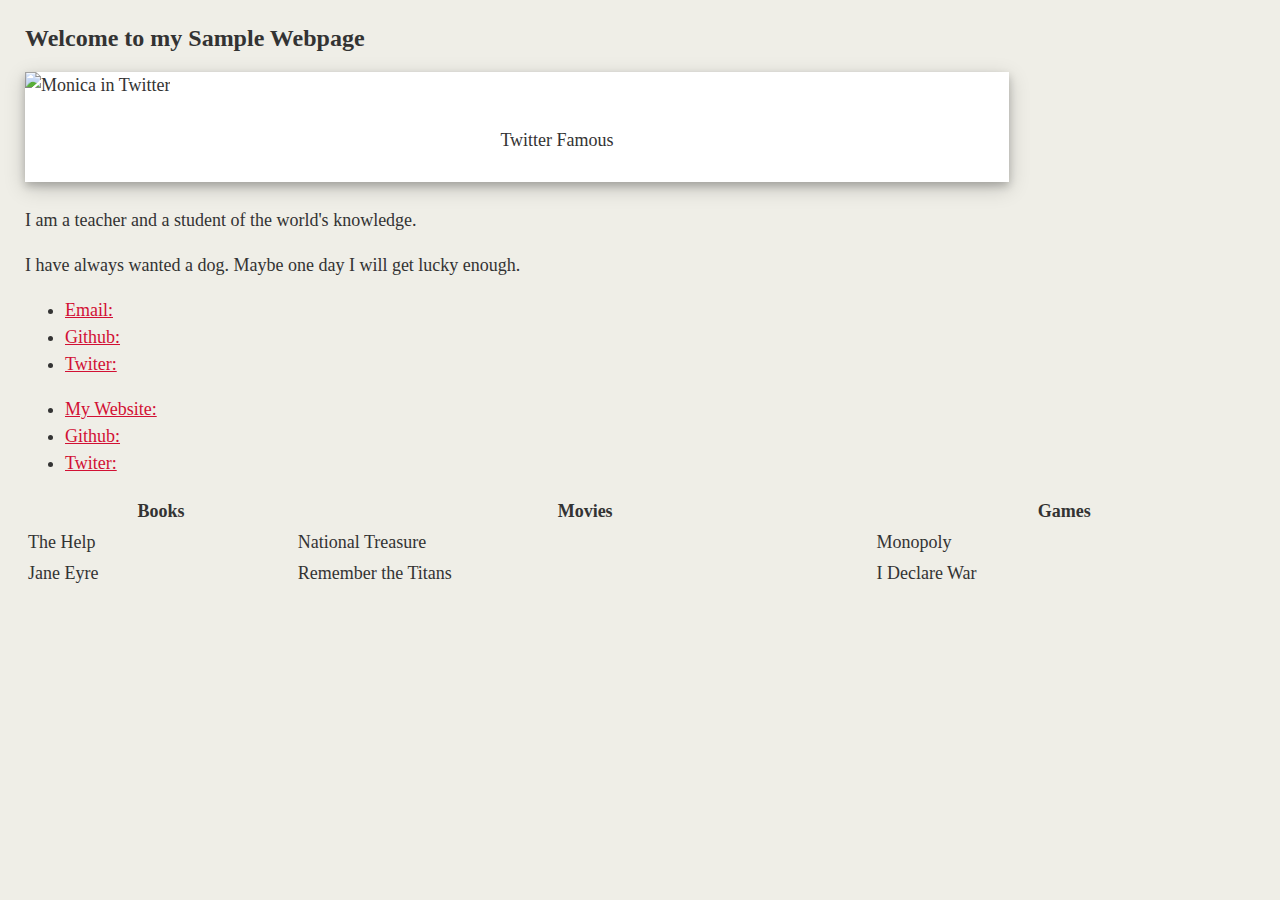
==== index.html @ 1e9dc33e "newnew" ====
<!DOCTYPE html>
<html lang="en-us">
<head>
  <meta charset="UTF-8">
  <title>Monica Jones</title>
  <link rel="stylesheet" type="text/css" href="style.css">
</head>

<body>

    <!DOCTYPE html>
    <html>
    <head>
    <style>
    body {margin:25px;}
    
    div.polaroid {
      width: 80%;
      background-color: white;
      box-shadow: 0 4px 8px 0 rgba(0, 0, 0, 0.2), 0 6px 20px 0 rgba(0, 0, 0, 0.19);
      margin-bottom: 25px;
    }
    
    div.container {
      text-align: center;
      padding: 10px 20px;
    }
    </style>
    </head>
    <body>
    
    <h2>Welcome to my Sample Webpage</h2>
    
    <div class="polaroid">
      <img src="https://pbs.twimg.com/profile_images/659689106755186688/XAIlrnPl_400x400.jpg" alt="Monica in Twitter" style="width:40%">
      <div class="container">
      <p>Twitter Famous</p>
      </div>
    </div>
   
    
    
    </body>
    </html>
    
    
<p> I am a teacher and a student of the world's knowledge.</p>

<p>I have always wanted a dog. Maybe one day I will get lucky enough.</p>


<ul>
    <li> <a href="monrjones@gmail.com" <target="_blank">Email:</a></li>
    <li> <a href="https://www.github.com/monrjones" <target="_blank">Github:</a></li>
    <li> <a href="https://www.twitter.com/missjonesworld" <target="_blank">Twiter:</a></li>
  </ul>
<ul>
  <li> <a href="https://monrjones.github.io/my-first.html" <target="_blank">My Website:</a></li>
    <li> <a href="Total Drivers By City Types.png" <target="_blank">Github:</a></li>
    <li> <a href="https://www.twitter.com/missjonesworld" <target="_blank">Twiter:</a></li>
  </ul>
  <table style="width:100%">
      <tr>
        <th>Books</th>
        <th>Movies</th> 
        <th>Games</th>
      </tr>
      <tr>
        <td>The Help</td>
        <td>National Treasure</td> 
        <td>Monopoly</td>
      </tr>
      <tr>
        <td>Jane Eyre</td>
        <td>Remember the Titans</td> 
        <td>I Declare War</td>
      </tr>
    </table>

</body>

</html>
---- style.css ----
/*
 First External CSS Stylesheet
 */

/* Styling for HTML elements */
body {
  padding: 0;
  margin: 0;
  font-family: Georgia, "Times New Roman", Times, serif;
  font-size: 18px;
  line-height: 150%;
  color: #333;
  background: #efeee7;
}

header {
  background: #333;
}

h1 {
  padding: 20px 0;
  margin: 0;
  margin-bottom: 20px;
  font-size: 28px;
  color: #eee;
  text-align: center;
}

h2 {
  font-size: 24px;
}

a {
  color: #d21034;
}

/* Selecting elements by class */
.container {
  width: 1024px;
  margin: 0 auto;
}

/* Selecting elements by ID */
#main-bio,
#contact-info,
#bio-image {
  float: left;
}

#figure {
  position: relative;
}

#bio-name {
  position: absolute;
  top: 150px;
  left: 30px;
}

#main-bio {
  width: 70%;
}

#contact-info {
  width: 30%;
}

#bio-image {
  width: 200px;
  height: 200px;
  margin-right: 20px;
}
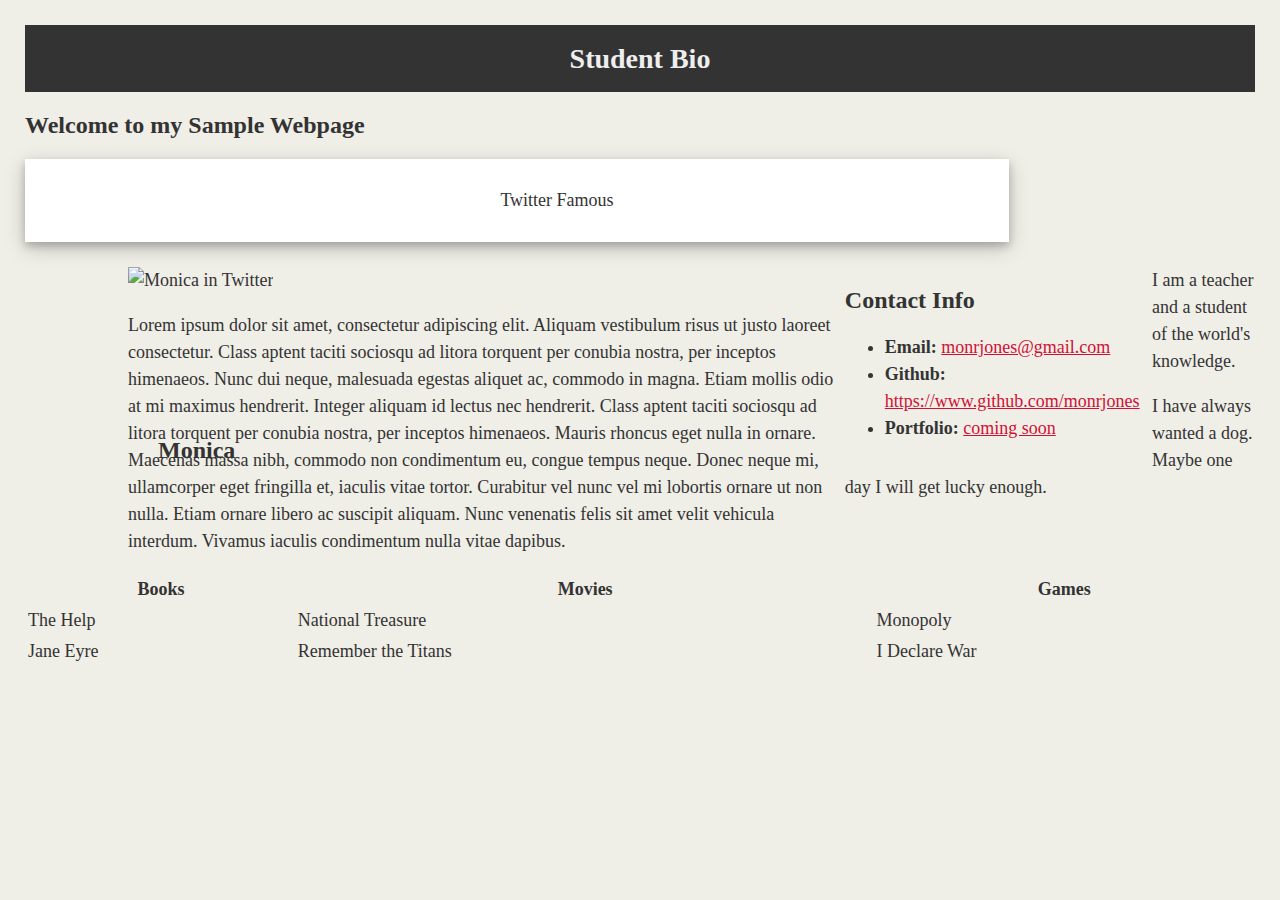
==== commit a42c927b: "last" ====
--- a/index.html
+++ b/index.html
@@ -4,6 +4,9 @@
   <meta charset="UTF-8">
   <title>Monica Jones</title>
   <link rel="stylesheet" type="text/css" href="style.css">
+  <header>
+      <h1>Student Bio</h1>
+    </header>
 </head>
 
 <body>
@@ -32,12 +35,33 @@
     <h2>Welcome to my Sample Webpage</h2>
     
     <div class="polaroid">
-      <img src="https://pbs.twimg.com/profile_images/659689106755186688/XAIlrnPl_400x400.jpg" alt="Monica in Twitter" style="width:40%">
+     
       <div class="container">
       <p>Twitter Famous</p>
       </div>
     </div>
    
+
+   
+    
+      <main class="container">
+        <section id="main-bio">
+          <section id="figure">
+            <h2 id="bio-name">Monica</h2>
+            <img id=https://pbs.twimg.com/profile_images/659689106755186688/XAIlrnPl_400x400.jpg" alt="Monica in Twitter" style="width:40%">
+          </section>
+          <p>Lorem ipsum dolor sit amet, consectetur adipiscing elit. Aliquam vestibulum risus ut justo laoreet consectetur. Class aptent taciti sociosqu ad litora torquent per conubia nostra, per inceptos himenaeos. Nunc dui neque, malesuada egestas aliquet ac, commodo in magna. Etiam mollis odio at mi maximus hendrerit. Integer aliquam id lectus nec hendrerit. Class aptent taciti sociosqu ad litora torquent per conubia nostra, per inceptos himenaeos. Mauris rhoncus eget nulla in ornare. Maecenas massa nibh, commodo non condimentum eu, congue tempus neque. Donec neque mi, ullamcorper eget fringilla et, iaculis vitae tortor. Curabitur vel nunc vel mi lobortis ornare ut non nulla. Etiam ornare libero ac suscipit aliquam. Nunc venenatis felis sit amet velit vehicula interdum. Vivamus iaculis condimentum nulla vitae dapibus.</p>
+        </section>
+    
+        <aside id="contact-info">
+          <h2>Contact Info</h2>
+          <ul>
+            <li><strong>Email:</strong> <a href="#">monrjones@gmail.com</a></li>
+            <li><strong>Github:</strong> <a href="#">https://www.github.com/monrjones</a></li>
+            <li><strong>Portfolio:</strong> <a href="#">coming soon</a></li>
+          </ul>
+        </aside>
+      </main>
     
     
     </body>
@@ -49,16 +73,7 @@
 <p>I have always wanted a dog. Maybe one day I will get lucky enough.</p>
 
 
-<ul>
-    <li> <a href="monrjones@gmail.com" <target="_blank">Email:</a></li>
-    <li> <a href="https://www.github.com/monrjones" <target="_blank">Github:</a></li>
-    <li> <a href="https://www.twitter.com/missjonesworld" <target="_blank">Twiter:</a></li>
-  </ul>
-<ul>
-  <li> <a href="https://monrjones.github.io/my-first.html" <target="_blank">My Website:</a></li>
-    <li> <a href="Total Drivers By City Types.png" <target="_blank">Github:</a></li>
-    <li> <a href="https://www.twitter.com/missjonesworld" <target="_blank">Twiter:</a></li>
-  </ul>
+
   <table style="width:100%">
       <tr>
         <th>Books</th>
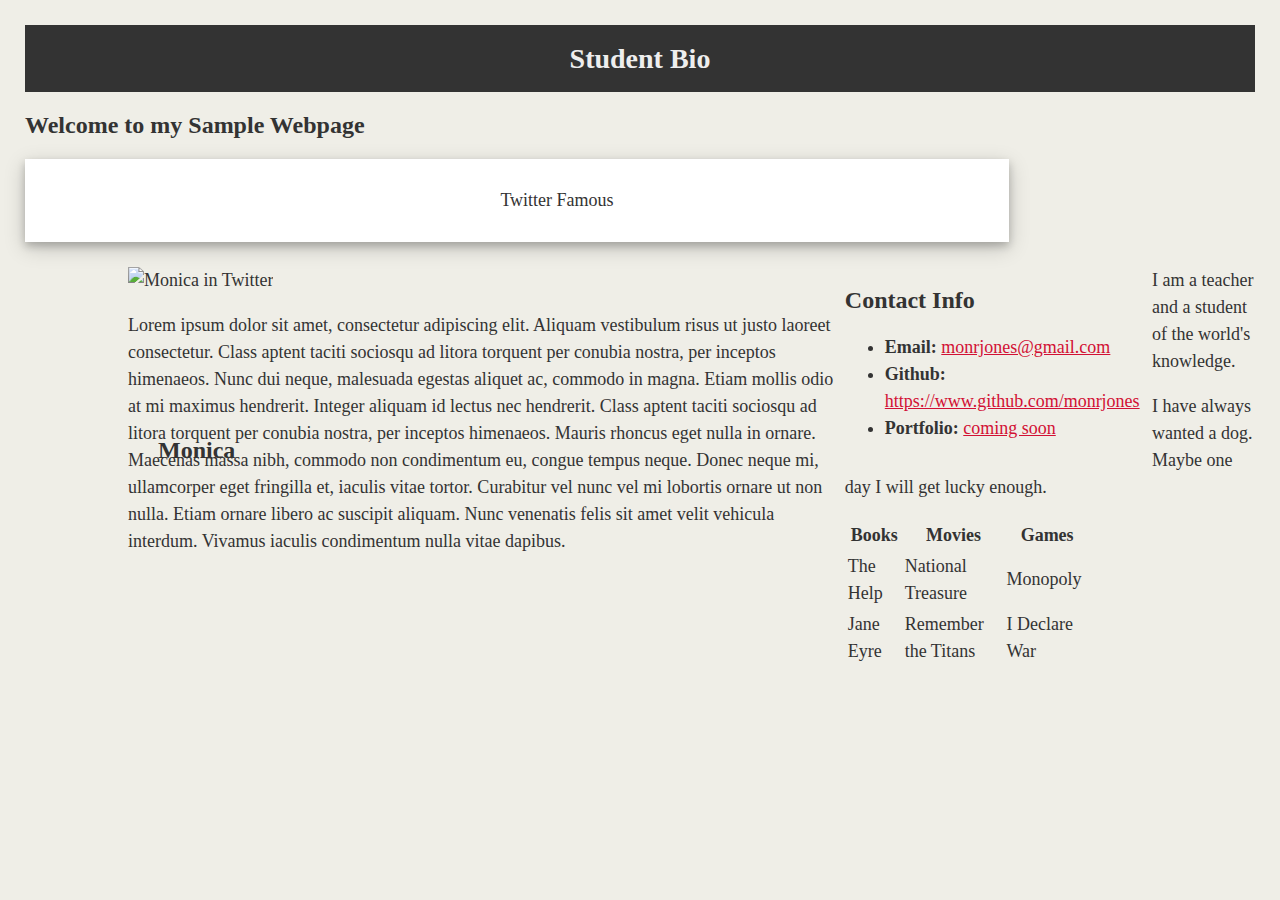
==== commit cb111175: "justkidding" ====
--- a/index.html
+++ b/index.html
@@ -74,7 +74,7 @@
 
 
 
-  <table style="width:100%">
+  <table style="width:20%">
       <tr>
         <th>Books</th>
         <th>Movies</th> 
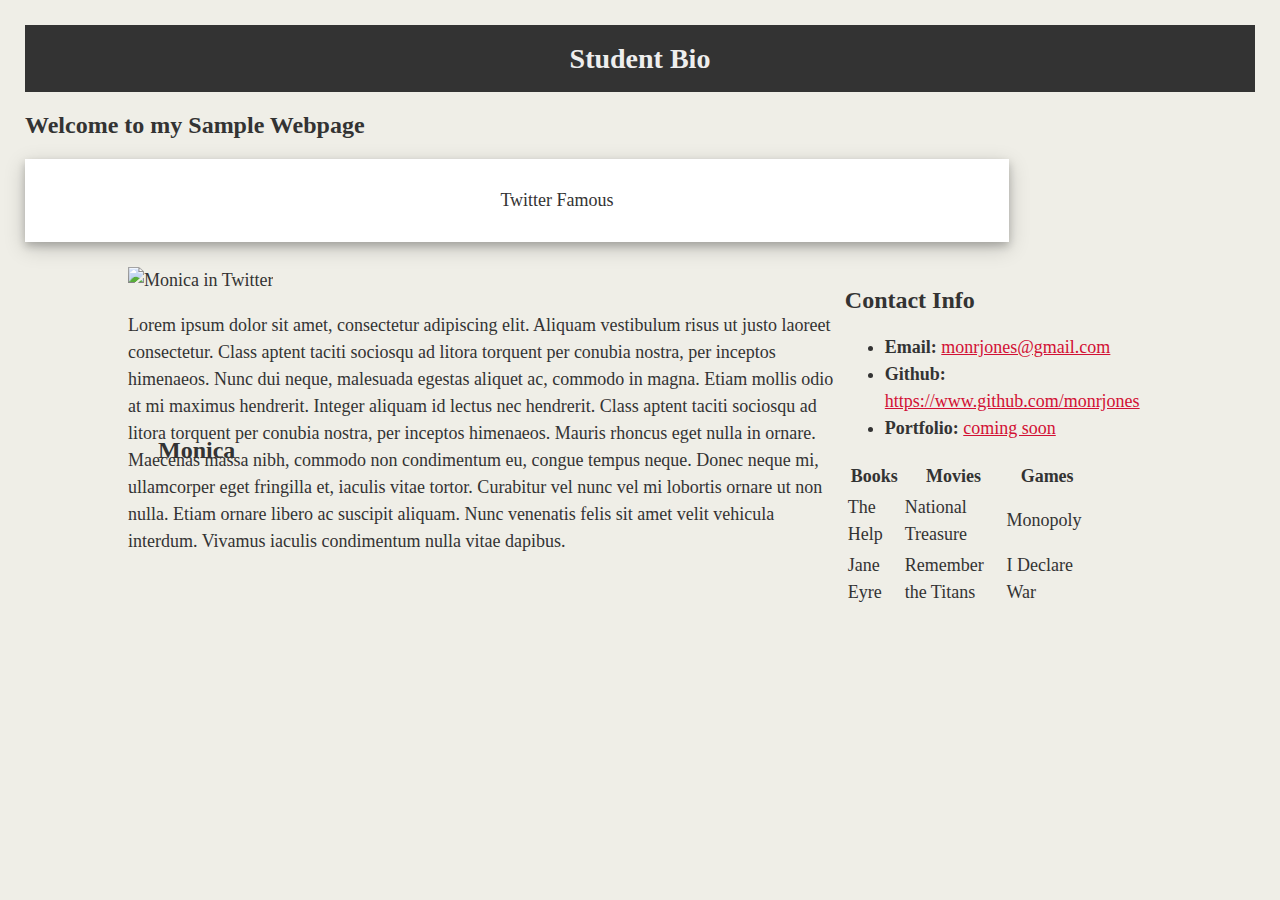
==== commit 1d4cf7a4: "okimdone" ====
--- a/index.html
+++ b/index.html
@@ -48,7 +48,7 @@
         <section id="main-bio">
           <section id="figure">
             <h2 id="bio-name">Monica</h2>
-            <img id=https://pbs.twimg.com/profile_images/659689106755186688/XAIlrnPl_400x400.jpg" alt="Monica in Twitter" style="width:40%">
+            <img id"bio-image" src ="https://pbs.twimg.com/profile_images/659689106755186688/XAIlrnPl_400x400.jpg" alt="Monica in Twitter" style="width:40%">
           </section>
           <p>Lorem ipsum dolor sit amet, consectetur adipiscing elit. Aliquam vestibulum risus ut justo laoreet consectetur. Class aptent taciti sociosqu ad litora torquent per conubia nostra, per inceptos himenaeos. Nunc dui neque, malesuada egestas aliquet ac, commodo in magna. Etiam mollis odio at mi maximus hendrerit. Integer aliquam id lectus nec hendrerit. Class aptent taciti sociosqu ad litora torquent per conubia nostra, per inceptos himenaeos. Mauris rhoncus eget nulla in ornare. Maecenas massa nibh, commodo non condimentum eu, congue tempus neque. Donec neque mi, ullamcorper eget fringilla et, iaculis vitae tortor. Curabitur vel nunc vel mi lobortis ornare ut non nulla. Etiam ornare libero ac suscipit aliquam. Nunc venenatis felis sit amet velit vehicula interdum. Vivamus iaculis condimentum nulla vitae dapibus.</p>
         </section>
@@ -67,10 +67,7 @@
     </body>
     </html>
     
-    
-<p> I am a teacher and a student of the world's knowledge.</p>
 
-<p>I have always wanted a dog. Maybe one day I will get lucky enough.</p>
 
 
 
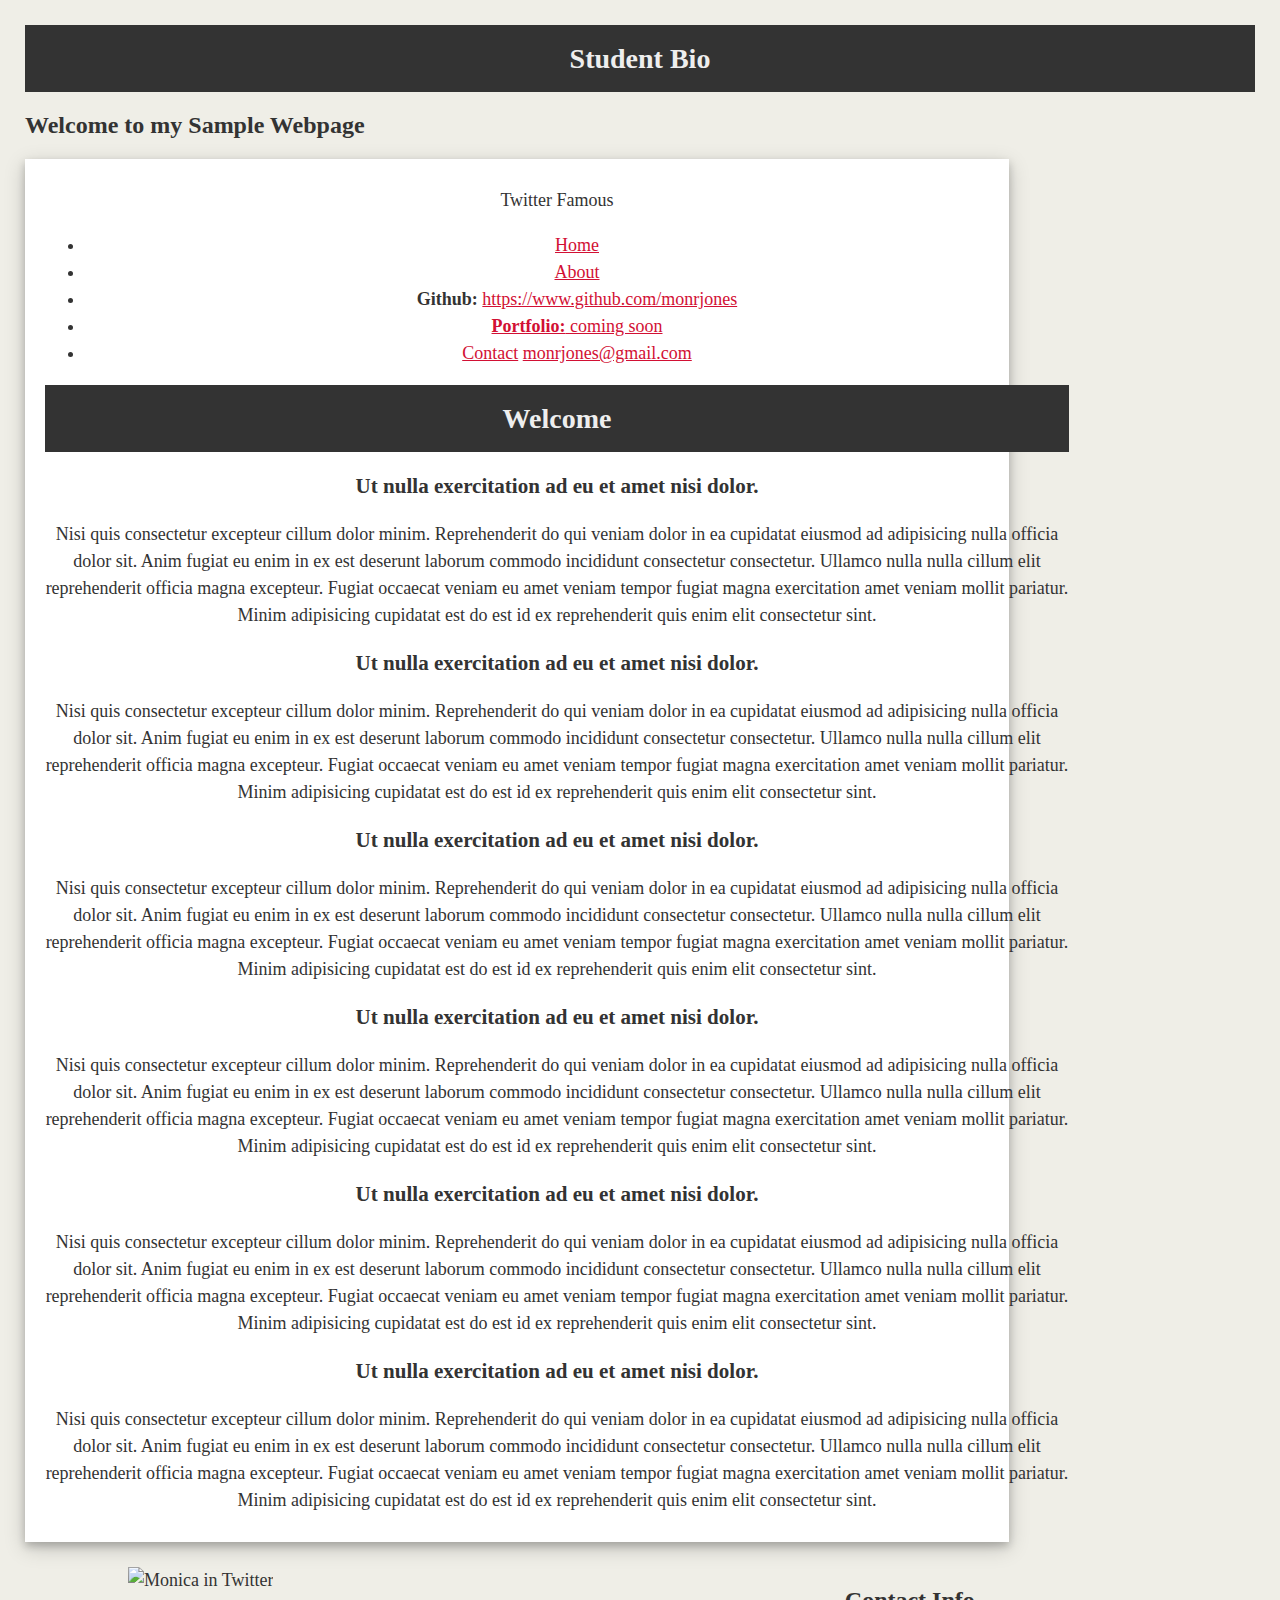
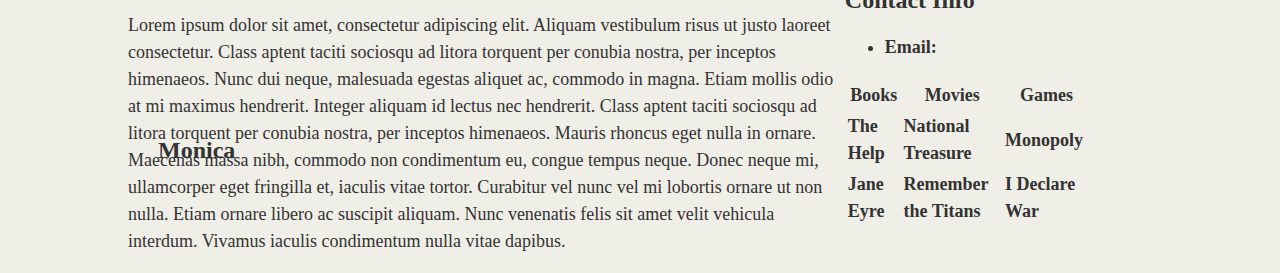
==== commit fb255710: "class" ====
--- a/index.html
+++ b/index.html
@@ -38,6 +38,75 @@
      
       <div class="container">
       <p>Twitter Famous</p>
+
+
+
+      <nav class="navbar">
+        <ul>
+          <li>
+            <a href="#">Home</a>
+          </li>
+          <li>
+            <a href="#">About</a>
+          </li>
+          <li><strong>Github:</strong> <a href="#">https://www.github.com/monrjones</a></li>
+          <li>
+            <a href="#"><strong>Portfolio:</strong> <a href="#">coming soon</a></li>
+          </li>
+          <li>
+            <a href="#">Contact</a></strong> <a href="#">monrjones@gmail.com</a></li>
+          </li>
+        </ul>
+      </nav>
+      <header class="header">
+        <h1>Welcome</h1>
+      </header>
+      <main>
+        <section class="posts">
+          <article class="post">
+            <h3>Ut nulla exercitation ad eu et amet nisi dolor.</h3>
+            <p>Nisi quis consectetur excepteur cillum dolor minim. Reprehenderit do qui veniam dolor in ea cupidatat eiusmod ad adipisicing nulla officia dolor sit. Anim fugiat eu enim in ex est deserunt laborum commodo incididunt consectetur consectetur.
+              Ullamco nulla nulla cillum elit reprehenderit officia magna excepteur. Fugiat occaecat veniam eu amet veniam tempor fugiat magna exercitation amet veniam mollit pariatur. Minim adipisicing cupidatat est do est id ex reprehenderit quis enim
+              elit consectetur sint.
+            </p>
+          </article>
+          <article class="post">
+            <h3>Ut nulla exercitation ad eu et amet nisi dolor.</h3>
+            <p>Nisi quis consectetur excepteur cillum dolor minim. Reprehenderit do qui veniam dolor in ea cupidatat eiusmod ad adipisicing nulla officia dolor sit. Anim fugiat eu enim in ex est deserunt laborum commodo incididunt consectetur consectetur.
+              Ullamco nulla nulla cillum elit reprehenderit officia magna excepteur. Fugiat occaecat veniam eu amet veniam tempor fugiat magna exercitation amet veniam mollit pariatur. Minim adipisicing cupidatat est do est id ex reprehenderit quis enim
+              elit consectetur sint.
+            </p>
+          </article>
+          <article class="post">
+            <h3>Ut nulla exercitation ad eu et amet nisi dolor.</h3>
+            <p>Nisi quis consectetur excepteur cillum dolor minim. Reprehenderit do qui veniam dolor in ea cupidatat eiusmod ad adipisicing nulla officia dolor sit. Anim fugiat eu enim in ex est deserunt laborum commodo incididunt consectetur consectetur.
+              Ullamco nulla nulla cillum elit reprehenderit officia magna excepteur. Fugiat occaecat veniam eu amet veniam tempor fugiat magna exercitation amet veniam mollit pariatur. Minim adipisicing cupidatat est do est id ex reprehenderit quis enim
+              elit consectetur sint.
+            </p>
+          </article>
+          <article class="post">
+            <h3>Ut nulla exercitation ad eu et amet nisi dolor.</h3>
+            <p>Nisi quis consectetur excepteur cillum dolor minim. Reprehenderit do qui veniam dolor in ea cupidatat eiusmod ad adipisicing nulla officia dolor sit. Anim fugiat eu enim in ex est deserunt laborum commodo incididunt consectetur consectetur.
+              Ullamco nulla nulla cillum elit reprehenderit officia magna excepteur. Fugiat occaecat veniam eu amet veniam tempor fugiat magna exercitation amet veniam mollit pariatur. Minim adipisicing cupidatat est do est id ex reprehenderit quis enim
+              elit consectetur sint.
+            </p>
+          </article>
+          <article class="post">
+            <h3>Ut nulla exercitation ad eu et amet nisi dolor.</h3>
+            <p>Nisi quis consectetur excepteur cillum dolor minim. Reprehenderit do qui veniam dolor in ea cupidatat eiusmod ad adipisicing nulla officia dolor sit. Anim fugiat eu enim in ex est deserunt laborum commodo incididunt consectetur consectetur.
+              Ullamco nulla nulla cillum elit reprehenderit officia magna excepteur. Fugiat occaecat veniam eu amet veniam tempor fugiat magna exercitation amet veniam mollit pariatur. Minim adipisicing cupidatat est do est id ex reprehenderit quis enim
+              elit consectetur sint.
+            </p>
+          </article>
+          <article class="post">
+            <h3>Ut nulla exercitation ad eu et amet nisi dolor.</h3>
+            <p>Nisi quis consectetur excepteur cillum dolor minim. Reprehenderit do qui veniam dolor in ea cupidatat eiusmod ad adipisicing nulla officia dolor sit. Anim fugiat eu enim in ex est deserunt laborum commodo incididunt consectetur consectetur.
+              Ullamco nulla nulla cillum elit reprehenderit officia magna excepteur. Fugiat occaecat veniam eu amet veniam tempor fugiat magna exercitation amet veniam mollit pariatur. Minim adipisicing cupidatat est do est id ex reprehenderit quis enim
+              elit consectetur sint.
+            </p>
+          </article>
+        </section>
+      </main>
       </div>
     </div>
    
@@ -56,9 +125,9 @@
         <aside id="contact-info">
           <h2>Contact Info</h2>
           <ul>
-            <li><strong>Email:</strong> <a href="#">monrjones@gmail.com</a></li>
-            <li><strong>Github:</strong> <a href="#">https://www.github.com/monrjones</a></li>
-            <li><strong>Portfolio:</strong> <a href="#">coming soon</a></li>
+            <li><strong>Email:
+           
+        
           </ul>
         </aside>
       </main>
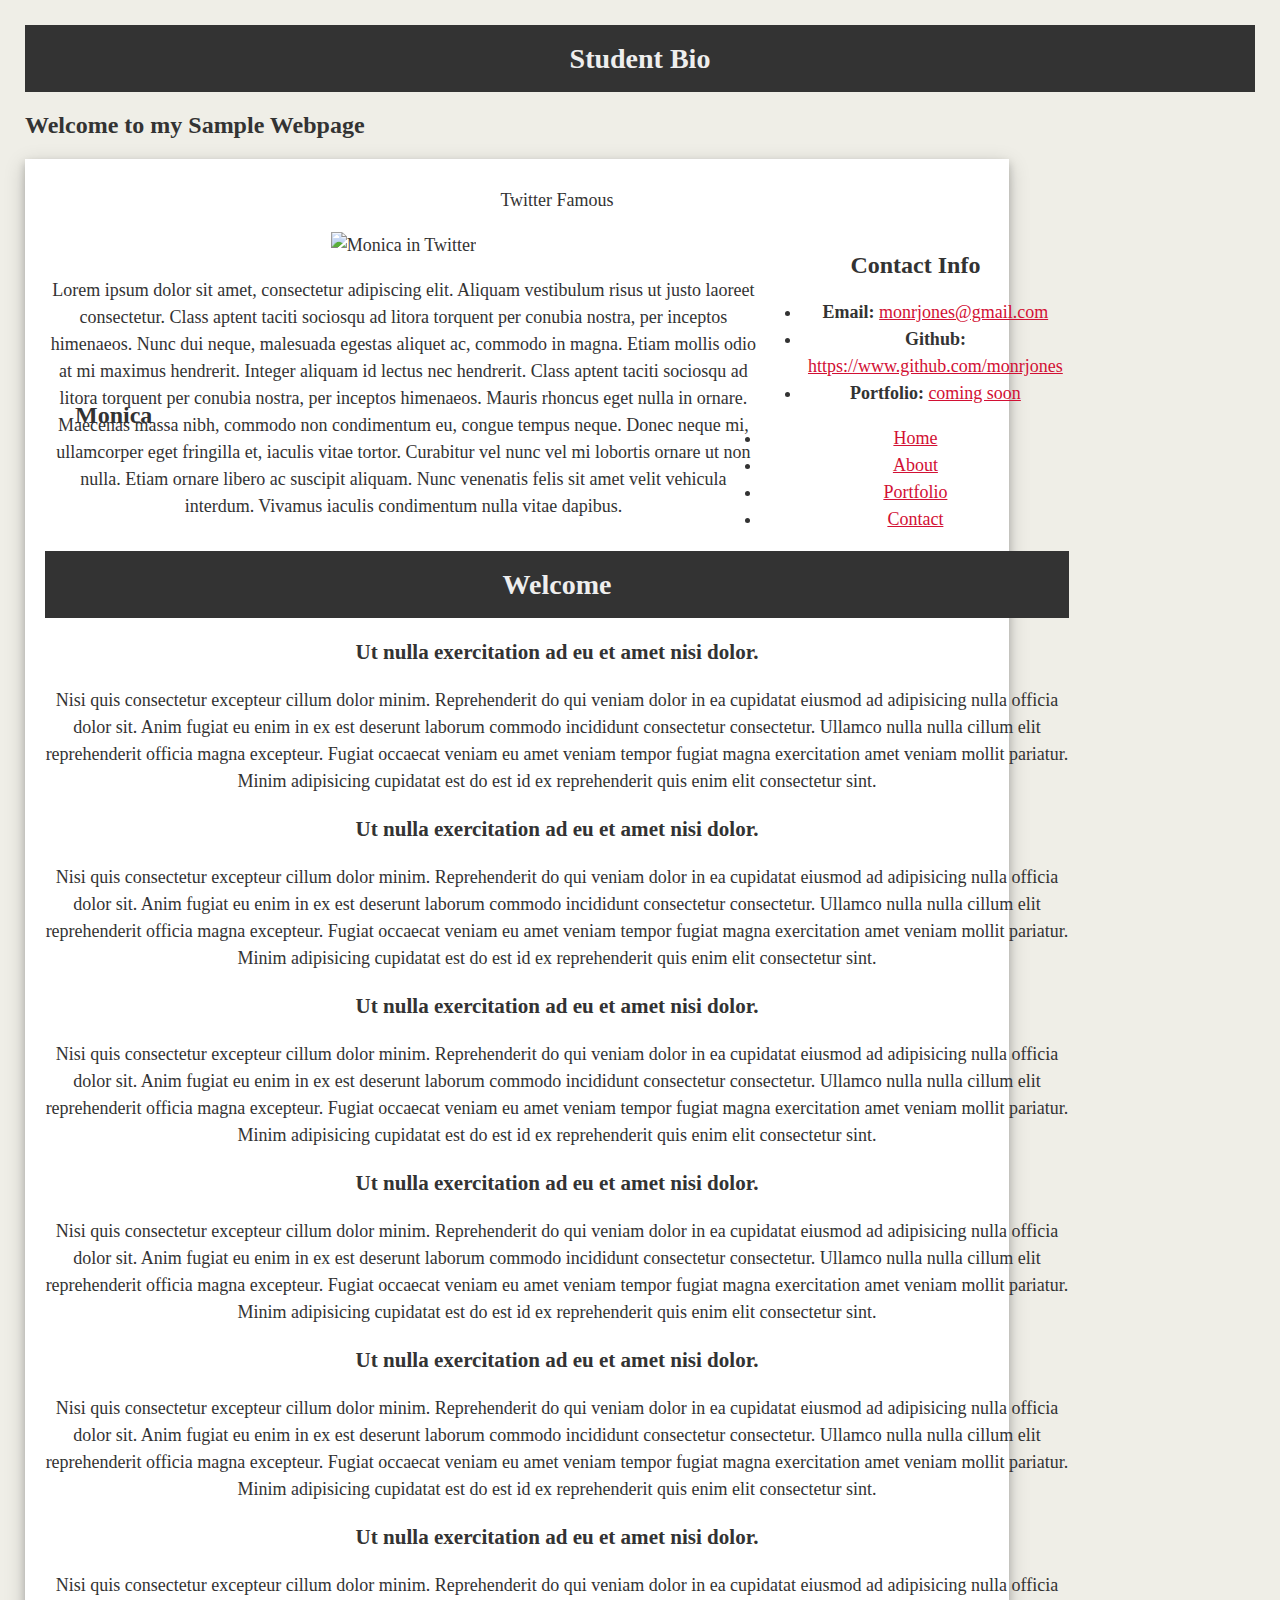
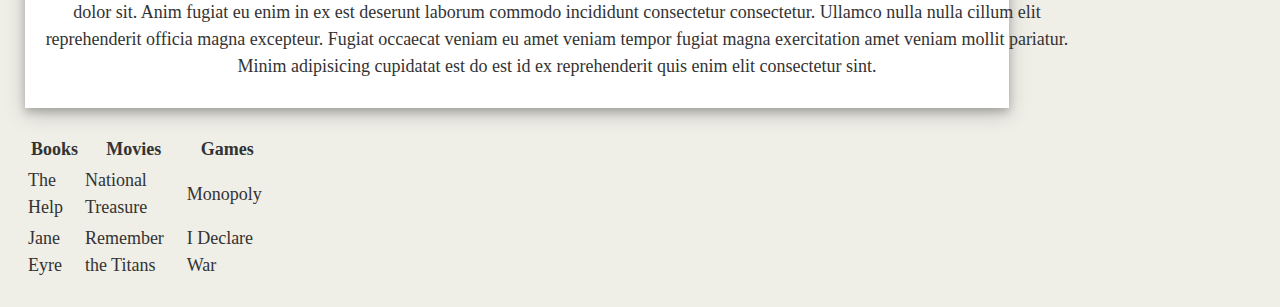
==== commit 0043b8c0: "today" ====
--- a/index.html
+++ b/index.html
@@ -39,80 +39,6 @@
       <div class="container">
       <p>Twitter Famous</p>
 
-
-
-      <nav class="navbar">
-        <ul>
-          <li>
-            <a href="#">Home</a>
-          </li>
-          <li>
-            <a href="#">About</a>
-          </li>
-          <li><strong>Github:</strong> <a href="#">https://www.github.com/monrjones</a></li>
-          <li>
-            <a href="#"><strong>Portfolio:</strong> <a href="#">coming soon</a></li>
-          </li>
-          <li>
-            <a href="#">Contact</a></strong> <a href="#">monrjones@gmail.com</a></li>
-          </li>
-        </ul>
-      </nav>
-      <header class="header">
-        <h1>Welcome</h1>
-      </header>
-      <main>
-        <section class="posts">
-          <article class="post">
-            <h3>Ut nulla exercitation ad eu et amet nisi dolor.</h3>
-            <p>Nisi quis consectetur excepteur cillum dolor minim. Reprehenderit do qui veniam dolor in ea cupidatat eiusmod ad adipisicing nulla officia dolor sit. Anim fugiat eu enim in ex est deserunt laborum commodo incididunt consectetur consectetur.
-              Ullamco nulla nulla cillum elit reprehenderit officia magna excepteur. Fugiat occaecat veniam eu amet veniam tempor fugiat magna exercitation amet veniam mollit pariatur. Minim adipisicing cupidatat est do est id ex reprehenderit quis enim
-              elit consectetur sint.
-            </p>
-          </article>
-          <article class="post">
-            <h3>Ut nulla exercitation ad eu et amet nisi dolor.</h3>
-            <p>Nisi quis consectetur excepteur cillum dolor minim. Reprehenderit do qui veniam dolor in ea cupidatat eiusmod ad adipisicing nulla officia dolor sit. Anim fugiat eu enim in ex est deserunt laborum commodo incididunt consectetur consectetur.
-              Ullamco nulla nulla cillum elit reprehenderit officia magna excepteur. Fugiat occaecat veniam eu amet veniam tempor fugiat magna exercitation amet veniam mollit pariatur. Minim adipisicing cupidatat est do est id ex reprehenderit quis enim
-              elit consectetur sint.
-            </p>
-          </article>
-          <article class="post">
-            <h3>Ut nulla exercitation ad eu et amet nisi dolor.</h3>
-            <p>Nisi quis consectetur excepteur cillum dolor minim. Reprehenderit do qui veniam dolor in ea cupidatat eiusmod ad adipisicing nulla officia dolor sit. Anim fugiat eu enim in ex est deserunt laborum commodo incididunt consectetur consectetur.
-              Ullamco nulla nulla cillum elit reprehenderit officia magna excepteur. Fugiat occaecat veniam eu amet veniam tempor fugiat magna exercitation amet veniam mollit pariatur. Minim adipisicing cupidatat est do est id ex reprehenderit quis enim
-              elit consectetur sint.
-            </p>
-          </article>
-          <article class="post">
-            <h3>Ut nulla exercitation ad eu et amet nisi dolor.</h3>
-            <p>Nisi quis consectetur excepteur cillum dolor minim. Reprehenderit do qui veniam dolor in ea cupidatat eiusmod ad adipisicing nulla officia dolor sit. Anim fugiat eu enim in ex est deserunt laborum commodo incididunt consectetur consectetur.
-              Ullamco nulla nulla cillum elit reprehenderit officia magna excepteur. Fugiat occaecat veniam eu amet veniam tempor fugiat magna exercitation amet veniam mollit pariatur. Minim adipisicing cupidatat est do est id ex reprehenderit quis enim
-              elit consectetur sint.
-            </p>
-          </article>
-          <article class="post">
-            <h3>Ut nulla exercitation ad eu et amet nisi dolor.</h3>
-            <p>Nisi quis consectetur excepteur cillum dolor minim. Reprehenderit do qui veniam dolor in ea cupidatat eiusmod ad adipisicing nulla officia dolor sit. Anim fugiat eu enim in ex est deserunt laborum commodo incididunt consectetur consectetur.
-              Ullamco nulla nulla cillum elit reprehenderit officia magna excepteur. Fugiat occaecat veniam eu amet veniam tempor fugiat magna exercitation amet veniam mollit pariatur. Minim adipisicing cupidatat est do est id ex reprehenderit quis enim
-              elit consectetur sint.
-            </p>
-          </article>
-          <article class="post">
-            <h3>Ut nulla exercitation ad eu et amet nisi dolor.</h3>
-            <p>Nisi quis consectetur excepteur cillum dolor minim. Reprehenderit do qui veniam dolor in ea cupidatat eiusmod ad adipisicing nulla officia dolor sit. Anim fugiat eu enim in ex est deserunt laborum commodo incididunt consectetur consectetur.
-              Ullamco nulla nulla cillum elit reprehenderit officia magna excepteur. Fugiat occaecat veniam eu amet veniam tempor fugiat magna exercitation amet veniam mollit pariatur. Minim adipisicing cupidatat est do est id ex reprehenderit quis enim
-              elit consectetur sint.
-            </p>
-          </article>
-        </section>
-      </main>
-      </div>
-    </div>
-   
-
-   
-    
       <main class="container">
         <section id="main-bio">
           <section id="figure">
@@ -125,12 +51,85 @@
         <aside id="contact-info">
           <h2>Contact Info</h2>
           <ul>
-            <li><strong>Email:
-           
-        
+            <li><strong>Email:</strong> <a href="#">monrjones@gmail.com</a></li>
+            <li><strong>Github:</strong> <a href="#">https://www.github.com/monrjones</a></li>
+            <li><strong>Portfolio:</strong> <a href="#">coming soon</a></li>
           </ul>
         </aside>
       </main>
+
+      <nav class="navbar">
+      <ul>
+        <li>
+          <a href="#">Home</a>
+        </li>
+        <li>
+          <a href="#">About</a>
+        </li>
+        <li>
+          <a href="#">Portfolio</a>
+        </li>
+        <li>
+          <a href="#">Contact</a>
+        </li>
+      </ul>
+    </nav>
+    <header class="header">
+      <h1>Welcome</h1>
+    </header>
+    <main>
+      <section class="posts">
+        <article class="post">
+          <h3>Ut nulla exercitation ad eu et amet nisi dolor.</h3>
+          <p>Nisi quis consectetur excepteur cillum dolor minim. Reprehenderit do qui veniam dolor in ea cupidatat eiusmod ad adipisicing nulla officia dolor sit. Anim fugiat eu enim in ex est deserunt laborum commodo incididunt consectetur consectetur.
+            Ullamco nulla nulla cillum elit reprehenderit officia magna excepteur. Fugiat occaecat veniam eu amet veniam tempor fugiat magna exercitation amet veniam mollit pariatur. Minim adipisicing cupidatat est do est id ex reprehenderit quis enim
+            elit consectetur sint.
+          </p>
+        </article>
+        <article class="post">
+          <h3>Ut nulla exercitation ad eu et amet nisi dolor.</h3>
+          <p>Nisi quis consectetur excepteur cillum dolor minim. Reprehenderit do qui veniam dolor in ea cupidatat eiusmod ad adipisicing nulla officia dolor sit. Anim fugiat eu enim in ex est deserunt laborum commodo incididunt consectetur consectetur.
+            Ullamco nulla nulla cillum elit reprehenderit officia magna excepteur. Fugiat occaecat veniam eu amet veniam tempor fugiat magna exercitation amet veniam mollit pariatur. Minim adipisicing cupidatat est do est id ex reprehenderit quis enim
+            elit consectetur sint.
+          </p>
+        </article>
+        <article class="post">
+          <h3>Ut nulla exercitation ad eu et amet nisi dolor.</h3>
+          <p>Nisi quis consectetur excepteur cillum dolor minim. Reprehenderit do qui veniam dolor in ea cupidatat eiusmod ad adipisicing nulla officia dolor sit. Anim fugiat eu enim in ex est deserunt laborum commodo incididunt consectetur consectetur.
+            Ullamco nulla nulla cillum elit reprehenderit officia magna excepteur. Fugiat occaecat veniam eu amet veniam tempor fugiat magna exercitation amet veniam mollit pariatur. Minim adipisicing cupidatat est do est id ex reprehenderit quis enim
+            elit consectetur sint.
+          </p>
+        </article>
+        <article class="post">
+          <h3>Ut nulla exercitation ad eu et amet nisi dolor.</h3>
+          <p>Nisi quis consectetur excepteur cillum dolor minim. Reprehenderit do qui veniam dolor in ea cupidatat eiusmod ad adipisicing nulla officia dolor sit. Anim fugiat eu enim in ex est deserunt laborum commodo incididunt consectetur consectetur.
+            Ullamco nulla nulla cillum elit reprehenderit officia magna excepteur. Fugiat occaecat veniam eu amet veniam tempor fugiat magna exercitation amet veniam mollit pariatur. Minim adipisicing cupidatat est do est id ex reprehenderit quis enim
+            elit consectetur sint.
+          </p>
+        </article>
+        <article class="post">
+          <h3>Ut nulla exercitation ad eu et amet nisi dolor.</h3>
+          <p>Nisi quis consectetur excepteur cillum dolor minim. Reprehenderit do qui veniam dolor in ea cupidatat eiusmod ad adipisicing nulla officia dolor sit. Anim fugiat eu enim in ex est deserunt laborum commodo incididunt consectetur consectetur.
+            Ullamco nulla nulla cillum elit reprehenderit officia magna excepteur. Fugiat occaecat veniam eu amet veniam tempor fugiat magna exercitation amet veniam mollit pariatur. Minim adipisicing cupidatat est do est id ex reprehenderit quis enim
+            elit consectetur sint.
+          </p>
+        </article>
+        <article class="post">
+          <h3>Ut nulla exercitation ad eu et amet nisi dolor.</h3>
+          <p>Nisi quis consectetur excepteur cillum dolor minim. Reprehenderit do qui veniam dolor in ea cupidatat eiusmod ad adipisicing nulla officia dolor sit. Anim fugiat eu enim in ex est deserunt laborum commodo incididunt consectetur consectetur.
+            Ullamco nulla nulla cillum elit reprehenderit officia magna excepteur. Fugiat occaecat veniam eu amet veniam tempor fugiat magna exercitation amet veniam mollit pariatur. Minim adipisicing cupidatat est do est id ex reprehenderit quis enim
+            elit consectetur sint.
+          </p>
+        </article>
+      </section>
+    </main>
+      </div>
+    </div>
+   
+
+   
+    
+      
     
     
     </body>
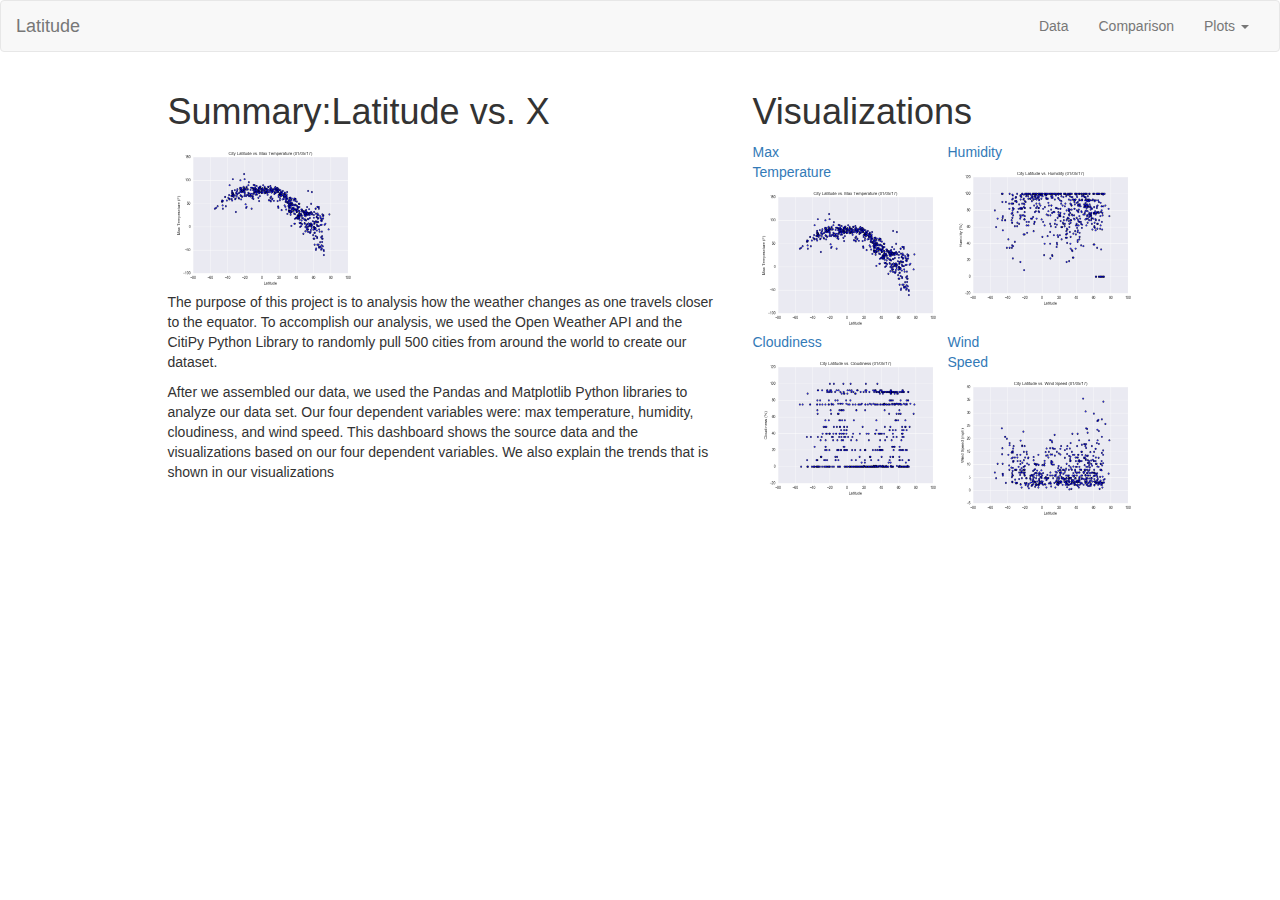
==== commit 38fc9b04: "tuesday" ====
--- a/index.html
+++ b/index.html
@@ -1,162 +1,97 @@
+
+
 <!DOCTYPE html>
-<html lang="en-us">
+<html lang="en">
 <head>
-  <meta charset="UTF-8">
-  <title>Monica Jones</title>
-  <link rel="stylesheet" type="text/css" href="style.css">
-  <header>
-      <h1>Student Bio</h1>
-    </header>
-</head>
-
-<body>
-
-    <!DOCTYPE html>
-    <html>
-    <head>
-    <style>
-    body {margin:25px;}
-    
-    div.polaroid {
-      width: 80%;
-      background-color: white;
-      box-shadow: 0 4px 8px 0 rgba(0, 0, 0, 0.2), 0 6px 20px 0 rgba(0, 0, 0, 0.19);
-      margin-bottom: 25px;
-    }
-    
-    div.container {
-      text-align: center;
-      padding: 10px 20px;
-    }
-    </style>
-    </head>
-    <body>
-    
-    <h2>Welcome to my Sample Webpage</h2>
-    
-    <div class="polaroid">
-     
-      <div class="container">
-      <p>Twitter Famous</p>
-
-      <main class="container">
-        <section id="main-bio">
-          <section id="figure">
-            <h2 id="bio-name">Monica</h2>
-            <img id"bio-image" src ="https://pbs.twimg.com/profile_images/659689106755186688/XAIlrnPl_400x400.jpg" alt="Monica in Twitter" style="width:40%">
-          </section>
-          <p>Lorem ipsum dolor sit amet, consectetur adipiscing elit. Aliquam vestibulum risus ut justo laoreet consectetur. Class aptent taciti sociosqu ad litora torquent per conubia nostra, per inceptos himenaeos. Nunc dui neque, malesuada egestas aliquet ac, commodo in magna. Etiam mollis odio at mi maximus hendrerit. Integer aliquam id lectus nec hendrerit. Class aptent taciti sociosqu ad litora torquent per conubia nostra, per inceptos himenaeos. Mauris rhoncus eget nulla in ornare. Maecenas massa nibh, commodo non condimentum eu, congue tempus neque. Donec neque mi, ullamcorper eget fringilla et, iaculis vitae tortor. Curabitur vel nunc vel mi lobortis ornare ut non nulla. Etiam ornare libero ac suscipit aliquam. Nunc venenatis felis sit amet velit vehicula interdum. Vivamus iaculis condimentum nulla vitae dapibus.</p>
-        </section>
-    
-        <aside id="contact-info">
-          <h2>Contact Info</h2>
-          <ul>
-            <li><strong>Email:</strong> <a href="#">monrjones@gmail.com</a></li>
-            <li><strong>Github:</strong> <a href="#">https://www.github.com/monrjones</a></li>
-            <li><strong>Portfolio:</strong> <a href="#">coming soon</a></li>
-          </ul>
-        </aside>
-      </main>
-
-      <nav class="navbar">
-      <ul>
-        <li>
-          <a href="#">Home</a>
-        </li>
-        <li>
-          <a href="#">About</a>
-        </li>
-        <li>
-          <a href="#">Portfolio</a>
-        </li>
-        <li>
-          <a href="#">Contact</a>
-        </li>
-      </ul>
-    </nav>
-    <header class="header">
-      <h1>Welcome</h1>
-    </header>
-    <main>
-      <section class="posts">
-        <article class="post">
-          <h3>Ut nulla exercitation ad eu et amet nisi dolor.</h3>
-          <p>Nisi quis consectetur excepteur cillum dolor minim. Reprehenderit do qui veniam dolor in ea cupidatat eiusmod ad adipisicing nulla officia dolor sit. Anim fugiat eu enim in ex est deserunt laborum commodo incididunt consectetur consectetur.
-            Ullamco nulla nulla cillum elit reprehenderit officia magna excepteur. Fugiat occaecat veniam eu amet veniam tempor fugiat magna exercitation amet veniam mollit pariatur. Minim adipisicing cupidatat est do est id ex reprehenderit quis enim
-            elit consectetur sint.
-          </p>
-        </article>
-        <article class="post">
-          <h3>Ut nulla exercitation ad eu et amet nisi dolor.</h3>
-          <p>Nisi quis consectetur excepteur cillum dolor minim. Reprehenderit do qui veniam dolor in ea cupidatat eiusmod ad adipisicing nulla officia dolor sit. Anim fugiat eu enim in ex est deserunt laborum commodo incididunt consectetur consectetur.
-            Ullamco nulla nulla cillum elit reprehenderit officia magna excepteur. Fugiat occaecat veniam eu amet veniam tempor fugiat magna exercitation amet veniam mollit pariatur. Minim adipisicing cupidatat est do est id ex reprehenderit quis enim
-            elit consectetur sint.
-          </p>
-        </article>
-        <article class="post">
-          <h3>Ut nulla exercitation ad eu et amet nisi dolor.</h3>
-          <p>Nisi quis consectetur excepteur cillum dolor minim. Reprehenderit do qui veniam dolor in ea cupidatat eiusmod ad adipisicing nulla officia dolor sit. Anim fugiat eu enim in ex est deserunt laborum commodo incididunt consectetur consectetur.
-            Ullamco nulla nulla cillum elit reprehenderit officia magna excepteur. Fugiat occaecat veniam eu amet veniam tempor fugiat magna exercitation amet veniam mollit pariatur. Minim adipisicing cupidatat est do est id ex reprehenderit quis enim
-            elit consectetur sint.
-          </p>
-        </article>
-        <article class="post">
-          <h3>Ut nulla exercitation ad eu et amet nisi dolor.</h3>
-          <p>Nisi quis consectetur excepteur cillum dolor minim. Reprehenderit do qui veniam dolor in ea cupidatat eiusmod ad adipisicing nulla officia dolor sit. Anim fugiat eu enim in ex est deserunt laborum commodo incididunt consectetur consectetur.
-            Ullamco nulla nulla cillum elit reprehenderit officia magna excepteur. Fugiat occaecat veniam eu amet veniam tempor fugiat magna exercitation amet veniam mollit pariatur. Minim adipisicing cupidatat est do est id ex reprehenderit quis enim
-            elit consectetur sint.
-          </p>
-        </article>
-        <article class="post">
-          <h3>Ut nulla exercitation ad eu et amet nisi dolor.</h3>
-          <p>Nisi quis consectetur excepteur cillum dolor minim. Reprehenderit do qui veniam dolor in ea cupidatat eiusmod ad adipisicing nulla officia dolor sit. Anim fugiat eu enim in ex est deserunt laborum commodo incididunt consectetur consectetur.
-            Ullamco nulla nulla cillum elit reprehenderit officia magna excepteur. Fugiat occaecat veniam eu amet veniam tempor fugiat magna exercitation amet veniam mollit pariatur. Minim adipisicing cupidatat est do est id ex reprehenderit quis enim
-            elit consectetur sint.
-          </p>
-        </article>
-        <article class="post">
-          <h3>Ut nulla exercitation ad eu et amet nisi dolor.</h3>
-          <p>Nisi quis consectetur excepteur cillum dolor minim. Reprehenderit do qui veniam dolor in ea cupidatat eiusmod ad adipisicing nulla officia dolor sit. Anim fugiat eu enim in ex est deserunt laborum commodo incididunt consectetur consectetur.
-            Ullamco nulla nulla cillum elit reprehenderit officia magna excepteur. Fugiat occaecat veniam eu amet veniam tempor fugiat magna exercitation amet veniam mollit pariatur. Minim adipisicing cupidatat est do est id ex reprehenderit quis enim
-            elit consectetur sint.
-          </p>
-        </article>
-      </section>
-    </main>
-      </div>
-    </div>
-   
-
-   
-    
-      
-    
-    
-    </body>
-    </html>
-    
+	<meta charset="UTC-8">
+	<title>Latitude Dashboard</title>
+	<!-- Linking Bootstrap stylesheet-->
+	<!-- Latest compiled and minified CSS -->
 
 
 
+<link rel="stylesheet" href="https://maxcdn.bootstrapcdn.com/bootstrap/3.3.7/css/bootstrap.min.css"> 
 
-  <table style="width:20%">
-      <tr>
-        <th>Books</th>
-        <th>Movies</th> 
-        <th>Games</th>
-      </tr>
-      <tr>
-        <td>The Help</td>
-        <td>National Treasure</td> 
-        <td>Monopoly</td>
-      </tr>
-      <tr>
-        <td>Jane Eyre</td>
-        <td>Remember the Titans</td> 
-        <td>I Declare War</td>
-      </tr>
-    </table>
 
-</body>
+	<link rel="stylesheet" href="style.css">
+</head>
+<body>
+<nav class="navbar navbar-default">
+  <div class="container-fluid">
+    <!-- Brand and toggle get grouped for better mobile display -->
+    <div class="navbar-header">
+      <button type="button" class="navbar-toggle collapsed" data-toggle="collapse" data-target="#bs-example-navbar-collapse-1" aria-expanded="false">
+        <span class="sr-only">Toggle navigation</span>
+        <span class="icon-bar"></span>
+        <span class="icon-bar"></span>
+        <span class="icon-bar"></span>
+      </button>
+      <a class="navbar-brand" href="index.html">Latitude</a>
+    </div>
 
-</html>
+    <!--nav link and drop down -->
+    <div class="collapse navbar-collapse" id="bs-example-navbar-collapse-1">
+      
+      <ul class="nav navbar-nav navbar-right">
+        <li><a href="datapage.html">Data</a></li>
+        <li><a href="comparisons.html">Comparison</a></li>
+        <li class="dropdown">
+          <a href="#" class="dropdown-toggle" data-toggle="dropdown" role="button" aria-haspopup="true" aria-expanded="false">Plots <span class="caret"></span></a>
+          <ul class="dropdown-menu">
+            <li><a href="maxtemp.html">Max Temperature</a></li>
+            <li><a href="humid.html">Humidity</a></li>
+            <li><a href="Clouds.html">Cloudiness</a></li>
+            <li role="separator" class="divider"></li>
+            <li><a href="windspeed.html">Wind Speed</a></li>
+          </ul>
+        </li>
+      </ul>
+    </div>
+  </div>
+</nav>
+
+<div class="container">
+	<div class="row">
+     <div class="col-md-1"></div>  
+	   <div class="col-md-6">
+      <h1>Summary:Latitude vs. X</h1>
+	    <img src="Fig1.png" width="200px" height="150px">
+	    <p>The purpose of this project is to analysis how the weather changes as one travels closer to the equator. To accomplish our analysis, we used the Open Weather API and the CitiPy Python Library to randomly pull 500 cities from around the world to create our dataset. </p>
+	    <p>After we assembled our data, we used the Pandas and Matplotlib Python libraries to analyze our data set. Our four dependent variables were: max temperature, humidity, cloudiness, and wind speed. This dashboard shows the source data and the visualizations based on our four dependent variables. We also explain the trends that is shown in our visualizations</p> 
+     </div>    
+	   <div class="col-md-4 sidebar">
+        <div class="row">
+          <div class="col-md-12">
+            <h1>Visualizations</h1>
+          </div>
+        </div>
+       <div class="row">
+
+          <div class="col-md-3">    
+	           <a href="maxtemp.html">Max Temperature<img src="Fig1.png" width="200px" height="150px"></a>
+          </div>
+          <div class="col-md-3"></div>
+        
+          <div class="col-md-3">  
+	           <a href="humid.html">Humidity<img src="Fig2.png" width="200px" height="150px"></a>
+          </div>
+          <div class="col-md-3"></div>  
+       </div>   
+       <div class ="row"> 
+          
+          <div class="col-md-3">  
+            <a href="Clouds.html">Cloudiness<img src="Fig3.png" width="200px" height="150px"></a>
+          </div>
+          <div class="col-md-3"></div>
+
+          <div class="col-md-3">     
+            <a href="windspeed.html">Wind Speed<img src="Fig4.png" width="200px" height="150px"></a>
+          </div>
+          <div class="col-md-3"></div>
+        </div>    
+     </div>         
+    <div class="col-md-1"></div>
+  </div>      
+</div>	 	
+</body>	
+<html>